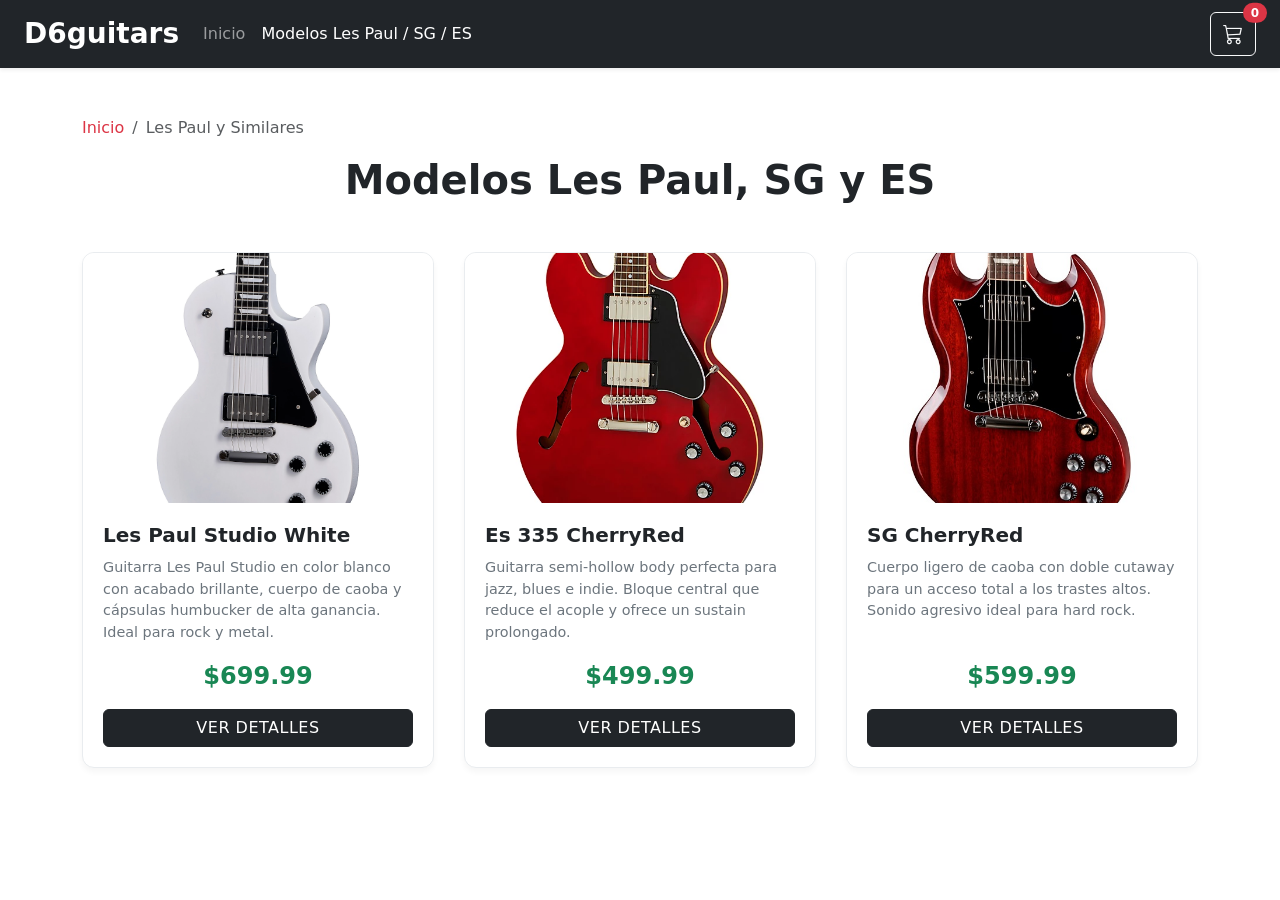
==== lespaul.html @ 048c7e52 "tiendita" ====
<!DOCTYPE html>
<html lang="es">

<head>
    <meta charset="UTF-8">
    <meta name="viewport" content="width=device-width, initial-scale=1.0">
    <title>D6guitars | Les Paul y Similares</title>
    <link rel="stylesheet" href="style.css">
    <link href="https://cdn.jsdelivr.net/npm/bootstrap@5.3.8/dist/css/bootstrap.min.css" rel="stylesheet">
    <link rel="stylesheet" href="https://cdn.jsdelivr.net/npm/bootstrap-icons@1.11.1/font/bootstrap-icons.css">
    <script src="https://cdn.jsdelivr.net/npm/bootstrap@5.3.8/dist/js/bootstrap.bundle.min.js" defer></script>
    <script src="loquequieras.js" defer></script>
</head>

<body>
    <nav class="navbar navbar-expand-lg navbar-dark bg-dark sticky-top shadow-sm">
        <div class="container-fluid px-4">
            <a class="navbar-brand fw-bold fs-3" href="index.html">D6guitars</a>
            <button class="navbar-toggler" type="button" data-bs-toggle="collapse" data-bs-target="#navbarNav">
                <span class="navbar-toggler-icon"></span>
            </button>
            <div class="collapse navbar-collapse" id="navbarNav">
                <ul class="navbar-nav me-auto">
                    <li class="nav-item"><a class="nav-link" href="index.html">Inicio</a></li>
                    <li class="nav-item"><a class="nav-link active" href="#">Modelos Les Paul / SG / ES</a></li>
                </ul>
                <button class="btn btn-outline-light position-relative" type="button" data-bs-toggle="offcanvas"
                    data-bs-target="#cartOffcanvas">
                    <i class="bi bi-cart3 fs-5"></i>
                    <span class="position-absolute top-0 start-100 translate-middle badge rounded-pill bg-danger"
                        id="cart-count">0</span>
                </button>
            </div>
        </div>
    </nav>

    <div class="container mt-5">
        <nav aria-label="breadcrumb">
            <ol class="breadcrumb">
                <li class="breadcrumb-item"><a href="index.html" class="text-decoration-none text-danger">Inicio</a>
                </li>
                <li class="breadcrumb-item active" aria-current="page">Les Paul y Similares</li>
            </ol>
        </nav>

        <h1 class="text-center mb-5 fw-bold">Modelos Les Paul, SG y ES</h1>

        <div class="product-grid mb-5">
            <div class="product-card">
                <div class="product-img-wrapper">
                    <img class="product-photo" src="Guitarras/LesPaulWhite.webp" alt="Les Paul Studio White">
                </div>
                <div class="product-info">
                    <h3 class="product-title">Les Paul Studio White</h3>
                    <p class="descripcion">Guitarra Les Paul Studio en color blanco con acabado brillante, cuerpo de
                        caoba y cápsulas humbucker de alta ganancia. Ideal para rock y metal.</p>
                    <p class="price">$699.99</p>
                    <button type="button" class="btn btn-dark btn-details mt-auto w-100" data-bs-toggle="modal"
                        data-bs-target="#productModal" data-name="Les Paul Studio White"
                        data-desc="Guitarra Les Paul Studio en color blanco con acabado brillante, cuerpo de caoba y cápsulas humbucker de alta ganancia. Ideal para rock y metal."
                        data-price="699.99" data-img="Guitarras/LesPaulWhite.webp">
                        Ver Detalles
                    </button>
                </div>
            </div>

            <div class="product-card">
                <div class="product-img-wrapper">
                    <img class="product-photo" src="Guitarras/Es335.webp" alt="Es 335 CherryRed">
                </div>
                <div class="product-info">
                    <h3 class="product-title">Es 335 CherryRed</h3>
                    <p class="descripcion">Guitarra semi-hollow body perfecta para jazz, blues e indie. Bloque central
                        que reduce el acople y ofrece un sustain prolongado.</p>
                    <p class="price">$499.99</p>
                    <button type="button" class="btn btn-dark btn-details mt-auto w-100" data-bs-toggle="modal"
                        data-bs-target="#productModal" data-name="Es 335 CherryRed"
                        data-desc="Guitarra semi-hollow body perfecta para jazz, blues e indie. Bloque central que reduce el acople y ofrece un sustain prolongado."
                        data-price="499.99" data-img="Guitarras/Es335.webp">
                        Ver Detalles
                    </button>
                </div>
            </div>

            <div class="product-card">
                <div class="product-img-wrapper">
                    <img class="product-photo" src="Guitarras/SG.jpg" alt="SG CherryRed">
                </div>
                <div class="product-info">
                    <h3 class="product-title">SG CherryRed</h3>
                    <p class="descripcion">Cuerpo ligero de caoba con doble cutaway para un acceso total a los trastes
                        altos. Sonido agresivo ideal para hard rock.</p>
                    <p class="price">$599.99</p>
                    <button type="button" class="btn btn-dark btn-details mt-auto w-100" data-bs-toggle="modal"
                        data-bs-target="#productModal" data-name="SG CherryRed"
                        data-desc="Cuerpo ligero de caoba con doble cutaway para un acceso total a los trastes altos. Sonido agresivo ideal para hard rock."
                        data-price="599.99" data-img="Guitarras/SG.jpg">
                        Ver Detalles
                    </button>
                </div>
            </div>
        </div>
    </div>

    <div class="modal fade" id="productModal" tabindex="-1" aria-hidden="true">
        <div class="modal-dialog modal-lg modal-dialog-centered">
            <div class="modal-content border-0 shadow-lg">
                <div class="modal-header border-0 pb-0">
                    <button type="button" class="btn-close" data-bs-dismiss="modal"></button>
                </div>
                <div class="modal-body pt-0 pb-5 px-5">
                    <div class="row g-5">
                        <div class="col-md-6">
                            <div class="modal-img-container rounded overflow-hidden shadow-sm">
                                <img src="" id="modalProductImg" class="img-fluid w-100"
                                    style="object-fit: cover; height: 100%;">
                            </div>
                        </div>
                        <div class="col-md-6 d-flex flex-column justify-content-center">
                            <h2 id="modalProductTitle" class="fw-bold mb-3 display-6"></h2>
                            <h3 id="modalProductPrice" class="text-success fw-bold mb-4"></h3>
                            <p id="modalProductDesc" class="text-muted fs-6 mb-4 lh-lg"></p>
                            <hr class="mb-4">
                            <div class="d-flex gap-3 align-items-center mb-4">
                                <label for="modalQuantity" class="fw-bold">Cantidad:</label>
                                <input type="number" id="modalQuantity" class="form-control text-center" value="1"
                                    min="1" style="width: 80px;">
                            </div>
                            <button type="button" id="modalAddToCartBtn"
                                class="btn btn-danger btn-lg w-100 fw-bold text-uppercase d-flex align-items-center justify-content-center gap-2 shadow">
                                <i class="bi bi-cart-plus fs-4"></i> Agregar al carrito
                            </button>
                        </div>
                    </div>
                </div>
            </div>
        </div>
    </div>

    <div class="toast-container position-fixed bottom-0 end-0 p-3" style="z-index: 1090;">
        <div id="cartToast" class="toast align-items-center text-bg-success border-0 shadow-lg" role="alert"
            aria-live="assertive" aria-atomic="true">
            <div class="d-flex">
                <div class="toast-body fs-6 d-flex align-items-center gap-2">
                    <i class="bi bi-check-circle-fill fs-5"></i> Producto agregado al carrito.
                </div>
                <button type="button" class="btn-close btn-close-white me-2 m-auto" data-bs-dismiss="toast"></button>
            </div>
        </div>
    </div>

    <div class="offcanvas offcanvas-end shadow" tabindex="-1" id="cartOffcanvas">
        <div class="offcanvas-header bg-light border-bottom">
            <h5 class="offcanvas-title fw-bold d-flex align-items-center gap-2"><i class="bi bi-cart3"></i> Tu Carrito
            </h5>
            <button type="button" class="btn-close" data-bs-dismiss="offcanvas"></button>
        </div>
        <div class="offcanvas-body d-flex flex-column p-0">
            <ul class="list-group list-group-flush mb-auto" id="cartItems">
                <li class="list-group-item text-center text-muted py-5">
                    <i class="bi bi-cart-x display-1 d-block mb-3 opacity-25"></i>El carrito está vacío
                </li>
            </ul>
            <div class="p-4 bg-light border-top">
                <h4 class="d-flex justify-content-between fw-bold mb-4">
                    <span>Total:</span><span class="text-success">$<span id="cartTotal">0.00</span></span>
                </h4>
                <button class="btn btn-success w-100 btn-lg fw-bold text-uppercase shadow-sm">Finalizar Compra</button>
            </div>
        </div>
    </div>
</body>

</html>
---- style.css ----
/* style.css */
:root {
    --primary-color: #dc3545;
    --dark-color: #212529;
    --light-bg: #f8f9fa;
    --border-color: #e9ecef;
}

body {
    font-family: 'Segoe UI', Tahoma, Geneva, Verdana, sans-serif;
    background-color: #ffffff;
    margin: 0;
    padding: 0;
    color: #333;
}

/* Hero Section */
.hero-section {
    height: 60vh;
    background-image: url('Carusel/SungjinLpWhite.png'); /* Usa una de tus imágenes de fondo */
    background-size: cover;
    background-position: center;
    background-attachment: fixed;
}

/* Product Grid */
.product-grid {
    display: grid;
    grid-template-columns: repeat(auto-fill, minmax(280px, 1fr));
    gap: 30px;
}

.product-card {
    background-color: #ffffff;
    border: 1px solid var(--border-color);
    border-radius: 12px;
    overflow: hidden;
    box-shadow: 0 4px 6px rgba(0, 0, 0, 0.04);
    transition: all 0.3s ease;
    display: flex;
    flex-direction: column;
    height: 100%;
}

.product-card:hover {
    transform: translateY(-8px);
    box-shadow: 0 12px 20px rgba(0, 0, 0, 0.1);
    border-color: #dee2e6;
}

.product-img-wrapper {
    width: 100%;
    height: 250px;
    background-color: var(--light-bg);
    overflow: hidden;
    display: flex;
    align-items: center;
    justify-content: center;
}

.product-photo {
    width: 100%;
    height: 100%;
    object-fit: cover;
    transition: transform 0.5s ease;
}

.product-card:hover .product-photo {
    transform: scale(1.05);
}

.product-info {
    padding: 20px;
    display: flex;
    flex-direction: column;
    flex-grow: 1;
}

.product-title {
    margin-top: 0;
    font-size: 1.25em;
    font-weight: 700;
    color: var(--dark-color);
    margin-bottom: 10px;
}

.descripcion {
    font-size: 0.9em;
    color: #6c757d;
    flex-grow: 1;
    margin-bottom: 15px;
    line-height: 1.5;
}

.price {
    font-weight: 800;
    color: #198754;
    font-size: 1.5em;
    margin-top: auto;
    margin-bottom: 15px;
    text-align: center;
}

.btn-details {
    font-weight: 600;
    text-transform: uppercase;
    letter-spacing: 0.5px;
    border-radius: 8px;
}

/* Categorias Grid */
.category-grid {
    display: grid;
    grid-template-columns: repeat(auto-fit, minmax(250px, 1fr));
    gap: 20px;
}

.category-card-link {
    text-decoration: none;
}

.category-card {
    height: 200px;
    border-radius: 12px;
    background-size: cover;
    background-position: center;
    transition: transform 0.3s ease, box-shadow 0.3s ease;
}

.category-card:hover {
    transform: scale(1.03);
    box-shadow: 0 10px 20px rgba(0,0,0,0.2);
}

.category-card h3 {
    text-shadow: 2px 2px 8px rgba(0,0,0,0.8);
    margin: 0;
}

/* Modal Styling */
.modal-img-container {
    height: 400px;
    background-color: var(--light-bg);
}

.modal-content {
    border-radius: 16px;
}

/* Offcanvas Cart */
.list-group-item {
    border-left: 0;
    border-right: 0;
    padding: 1rem;
}

.remove-btn {
    width: 28px;
    height: 28px;
    border-radius: 50%;
    display: flex;
    align-items: center;
    justify-content: center;
}

.scale-up {
    transform: translate(-50%, -50%) scale(1.3) !important;
    transition: transform 0.2s;
}
.pointer-none { pointer-events: none; }
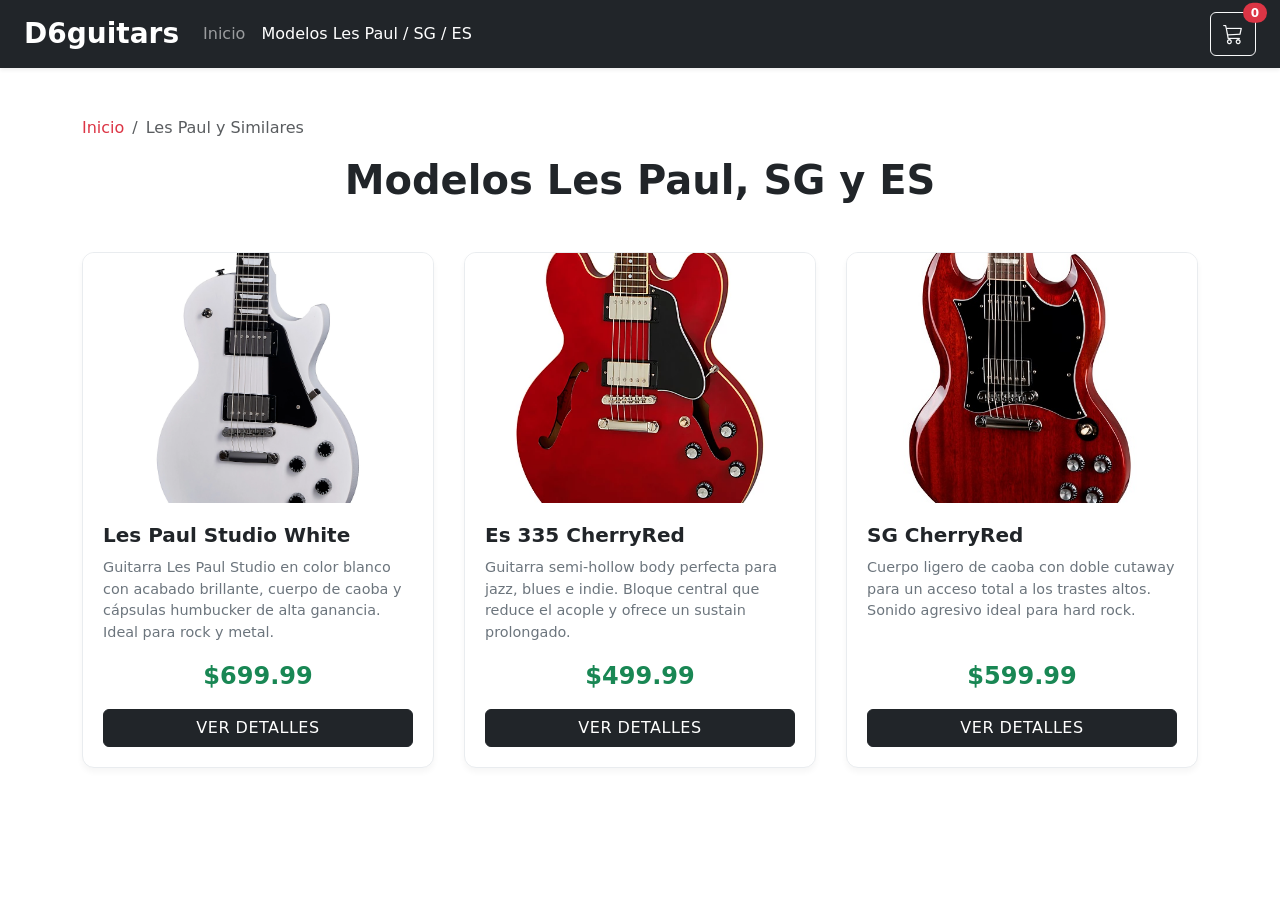
==== commit 300fbe5b: "chokko update" ====
--- a/lespaul.html
+++ b/lespaul.html
@@ -9,6 +9,7 @@
     <link href="https://cdn.jsdelivr.net/npm/bootstrap@5.3.8/dist/css/bootstrap.min.css" rel="stylesheet">
     <link rel="stylesheet" href="https://cdn.jsdelivr.net/npm/bootstrap-icons@1.11.1/font/bootstrap-icons.css">
     <script src="https://cdn.jsdelivr.net/npm/bootstrap@5.3.8/dist/js/bootstrap.bundle.min.js" defer></script>
+    <script src="https://cdnjs.cloudflare.com/ajax/libs/jspdf/2.5.1/jspdf.umd.min.js"></script>
     <script src="loquequieras.js" defer></script>
 </head>
 
